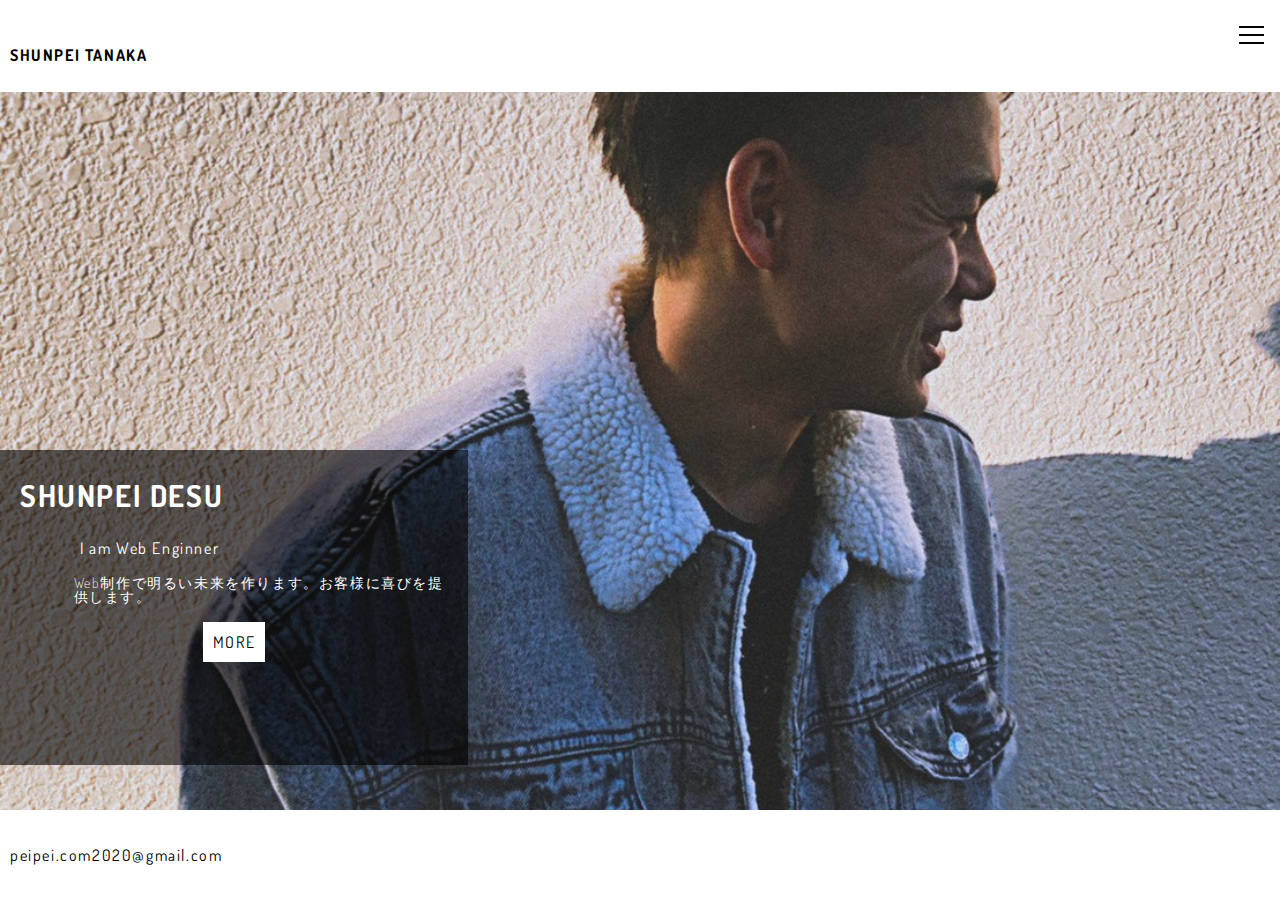
==== index.html @ 49d9c8ca "first commit" ====
<!DOCTYPE html>
<html lang="ja">
<head>
  <meta charset="UTF-8">
  <meta http-equiv="X-UA-Compatible" content="IE=edge">
  <meta name="viewport" content="width=device-width, initial-scale=1.0">
  <title>SHUNPEI TANAKA | TOP</title>
  <link rel="stylesheet" href="css/reset.css">
  <link rel="preconnect" href="https://fonts.gstatic.com">
  <link href="https://fonts.googleapis.com/css2?family=Dosis:wght@200&display=swap" rel="stylesheet">
  <link rel="stylesheet" href="css/style.css">
</head>
<body>
  <header>
    <nav>
      <h2>SHUNPEI TANAKA</h2>
      <ul>
        <a href=""><li>HOME</li></a>
        <a href=""><li>ABOUT</li></a>
        <a href=""><li>WORKS</li></a>
        <a href=""><li>CONTACT</li></a>
      </ul>
      <div class="burger">
        <div class="line1"></div>
        <div class="line2"></div>
        <div class="line3"></div>
      </div>
    </nav>
    <div class="nav-links" id="links">
      <ul>
        <li><a href="page/home.html">HOME</a></li>
        <li><a href="page/home.html#about">ABOUT</a></li>
        <li><a href="page/home.html#works">WORKS</a></li>
        <li><a href="page/home.html#contact">CONTACT</a></li>
      </ul>
    </div>
    <div class="catch">
      <h2>SHUNPEI DESU</h2>
      <p class="intro">I am Web Enginner</p>
      <p class="content">Web制作で明るい未来を作ります。お客様に喜びを提供します。</p>
      <a href="page/home.html">MORE</a>
    </div>
  </header>
  <footer>
    <p>peipei.com2020@gmail.com</p>
  </footer>

  <script src="https://code.jquery.com/jquery-3.5.1.js" integrity="sha256-QWo7LDvxbWT2tbbQ97B53yJnYU3WhH/C8ycbRAkjPDc=" crossorigin="anonymous"></script>
  <script src="js/burger.js"></script>
</body>
</html>
---- css/style.css ----
body{
  font-family: 'Dosis', sans-serif;
  letter-spacing: .1em;
}
body.noscroll{
  overflow: hidden;
}
header{
  background-image: url(../img/shunpei.jpg);
  width: 100%;
  height: 90vh;
  background-size: cover;
  background-position: center;
  background-repeat: no-repeat;
  background-color: rgba(255, 255, 255, .1);
  background-blend-mode: lighten;
}
header h2{
  line-height: 10vh;
}
header nav{
  display: flex;
  justify-content: space-between;
  width: 100%;
  height: 8vh;
  position: fixed;
  top: 0;
  padding: 10px;
  z-index: 8;
  background-color: rgb(255, 255, 255);
}
nav ul {
  display: none;
}
.nav-links{
  position: fixed;
  top: 0;
  right: 0;
  height: 100%;
  background-color: #fff;
  width: 100%;
  transform: translateX(100%);
  transition: transform .5s ease-in;
  z-index: 4;
  
}
.nav-links ul{
  display: flex;
  flex-direction: column;
  width: 60%;
  margin: 50vh auto;
  transform: translateY(-25vh);
  text-align: center;
}
.nav-links li{
  list-style: none;
  margin-top: 40px;
  font-size: 20px;
}
.nav-links a{
  text-decoration: none;
  color: #000;
}
.nav-active{
  transform: translateX(0%);
}
.burger{
  position: fixed;
  right: 10px;
  top: 20px;
  z-index: 8;
}
.burger div{
  width: 25px;
  height: 2px;
  margin: 6px;
  background-color: #000;
  transition: all 0.3s ease;
}
.toggle .line1{
  transform: rotate(-45deg) translate(-5px,6px);
}
.toggle .line2{
  opacity: 0;
}
.toggle .line3{
  transform: rotate(45deg) translate(-5px,-6px);
}
header .catch{
  position: absolute;
  height: 35vh;
  top: 50%;
  text-align: center;
  background-color: rgba(0, 0, 0, .6);
  color: #fff;
}
.catch h2{
  font-size: 30px;
  text-align: left;
  margin-left: 20px;
}
.catch .intro{
  text-align: left;
  margin-left: 80px;
  margin-bottom: 20px;
}
.catch .content{
  font-weight: 100;
  text-align: left;
  width: 80%;
  font-size: 14px;
  margin-left: auto;
  margin-right: 20px;
  margin-bottom: 30px;
}
.catch a{
  background-color: #fff;
  color: #000;
  text-decoration: none;
  padding: 10px;
}
footer{
  height: 10vh;
}
footer p{
  line-height: 10vh;
  margin-left: 10px;
}
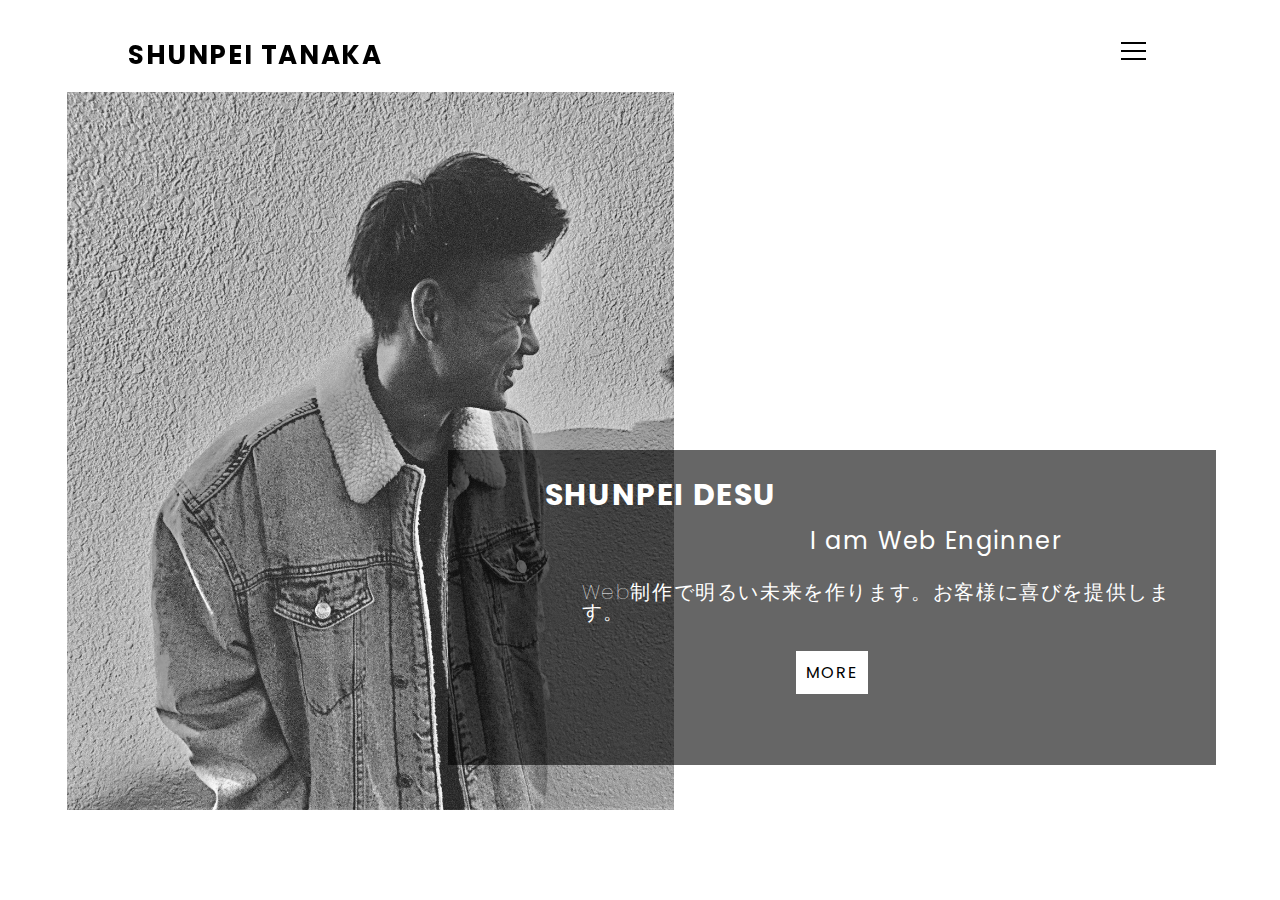
==== commit 02f4be69: "Add files via upload" ====
--- a/index.html
+++ b/index.html
@@ -6,8 +6,9 @@
   <meta name="viewport" content="width=device-width, initial-scale=1.0">
   <title>SHUNPEI TANAKA | TOP</title>
   <link rel="stylesheet" href="css/reset.css">
+  <link rel="stylesheet" href="https://pro.fontawesome.com/releases/v5.10.0/css/all.css" integrity="sha384-AYmEC3Yw5cVb3ZcuHtOA93w35dYTsvhLPVnYs9eStHfGJvOvKxVfELGroGkvsg+p" crossorigin="anonymous"/>
   <link rel="preconnect" href="https://fonts.gstatic.com">
-  <link href="https://fonts.googleapis.com/css2?family=Dosis:wght@200&display=swap" rel="stylesheet">
+  <link href="https://fonts.googleapis.com/css2?family=Noto+Serif+JP:wght@200&family=Poppins:wght@100&display=swap" rel="stylesheet">
   <link rel="stylesheet" href="css/style.css">
 </head>
 <body>
@@ -28,21 +29,21 @@
     </nav>
     <div class="nav-links" id="links">
       <ul>
-        <li><a href="page/home.html">HOME</a></li>
-        <li><a href="page/home.html#about">ABOUT</a></li>
-        <li><a href="page/home.html#works">WORKS</a></li>
-        <li><a href="page/home.html#contact">CONTACT</a></li>
+        <li><a href="page/home.php">HOME</a></li>
+        <li><a href="page/home.php#about">ABOUT</a></li>
+        <li><a href="page/home.php#works">WORKS</a></li>
+        <li><a href="page/home.php#contact">CONTACT</a></li>
       </ul>
     </div>
     <div class="catch">
       <h2>SHUNPEI DESU</h2>
       <p class="intro">I am Web Enginner</p>
       <p class="content">Web制作で明るい未来を作ります。お客様に喜びを提供します。</p>
-      <a href="page/home.html">MORE</a>
+      <a href="page/home.php">MORE</a>
     </div>
   </header>
   <footer>
-    <p>peipei.com2020@gmail.com</p>
+    <a href="https://twitter.com/shunpeihuck2021" target="blank"><i class="fab fa-twitter"></i></a>
   </footer>
 
   <script src="https://code.jquery.com/jquery-3.5.1.js" integrity="sha256-QWo7LDvxbWT2tbbQ97B53yJnYU3WhH/C8ycbRAkjPDc=" crossorigin="anonymous"></script>
--- a/css/style.css
+++ b/css/style.css
@@ -1,5 +1,5 @@
 body{
-  font-family: 'Dosis', sans-serif;
+  font-family: 'Poppins', sans-serif;
   letter-spacing: .1em;
 }
 body.noscroll{
@@ -66,7 +66,7 @@
 }
 .burger{
   position: fixed;
-  right: 10px;
+  right: 20px;
   top: 20px;
   z-index: 8;
 }
@@ -122,7 +122,75 @@
 footer{
   height: 10vh;
 }
-footer p{
+footer a{
   line-height: 10vh;
   margin-left: 10px;
+  color: #000;
+  font-size: 30px;
+}
+
+@media (min-width: 480px) {
+  header{
+    background-size: contain;
+    background-image: url(../img/shunpei-top.jpg);
+  }
+  header h2{
+    position: fixed;
+    left: 10%;
+  }
+  header .catch{
+    left: 50%;
+    transform: translateX(-50%);
+    width: 80%;
+  }
+  .nav-links{
+    width: 40%;
+  }
+  .burger{
+    top: 4%;
+    right: 10%;
+  }
+  .catch .intro{
+    position: relative;
+    top: 25%;
+    right: 20%;
+    text-align: right;
+  }
+  .catch .content{
+    position: relative;
+    top: 28%;
+  }
+  .catch a{
+    position: relative;
+    top: 32%;
+  }
+  footer a{
+    margin-left: 30px;
+  }
+}
+
+@media (min-width: 768px) {
+  header{
+    background-position-x: 10%;
+  }
+  header h2{
+    font-size: 26px;
+  }
+  header nav{
+    width: 90%;
+  }
+  header .catch{
+    width: 60%;
+    transform: translateX(-25%);
+  }
+  .catch h2{
+    font-size: 30px;
+  }
+  .catch .intro{
+    font-size: 24px;
+  }
+  .catch .content{
+    font-size: 20px;
+    font-weight: 100;
+  }
 }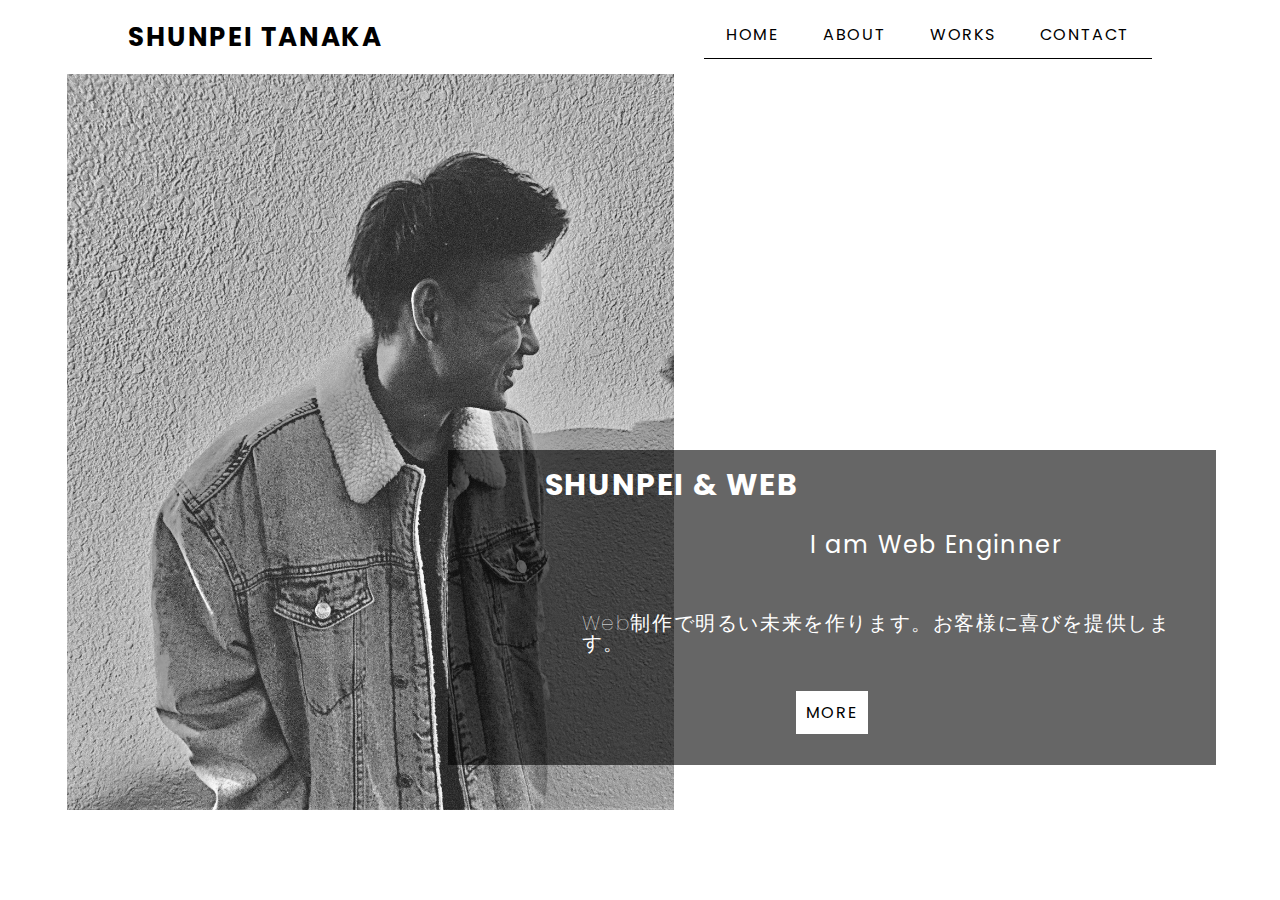
==== commit 2526c1ca: "Add files via upload" ====
--- a/index.html
+++ b/index.html
@@ -17,9 +17,9 @@
       <h2>SHUNPEI TANAKA</h2>
       <ul>
         <a href=""><li>HOME</li></a>
-        <a href=""><li>ABOUT</li></a>
-        <a href=""><li>WORKS</li></a>
-        <a href=""><li>CONTACT</li></a>
+        <a href="page/home.php#about"><li>ABOUT</li></a>
+        <a href="page/home.php#works"><li>WORKS</li></a>
+        <a href="page/home.php#contact"><li>CONTACT</li></a>
       </ul>
       <div class="burger">
         <div class="line1"></div>
@@ -36,7 +36,7 @@
       </ul>
     </div>
     <div class="catch">
-      <h2>SHUNPEI DESU</h2>
+      <h2>SHUNPEI & WEB</h2>
       <p class="intro">I am Web Enginner</p>
       <p class="content">Web制作で明るい未来を作ります。お客様に喜びを提供します。</p>
       <a href="page/home.php">MORE</a>
--- a/css/style.css
+++ b/css/style.css
@@ -15,14 +15,14 @@
   background-color: rgba(255, 255, 255, .1);
   background-blend-mode: lighten;
 }
-header h2{
-  line-height: 10vh;
+nav h2{
+  line-height: 6vh;
 }
 header nav{
   display: flex;
   justify-content: space-between;
   width: 100%;
-  height: 8vh;
+  height: 6vh;
   position: fixed;
   top: 0;
   padding: 10px;
@@ -54,7 +54,7 @@
 }
 .nav-links li{
   list-style: none;
-  margin-top: 40px;
+  margin: 30px auto;
   font-size: 20px;
 }
 .nav-links a{
@@ -93,14 +93,17 @@
   text-align: center;
   background-color: rgba(0, 0, 0, .6);
   color: #fff;
+  
 }
 .catch h2{
   font-size: 30px;
   text-align: left;
   margin-left: 20px;
+  padding-top: 20px;
 }
 .catch .intro{
   text-align: left;
+  padding-top: 20px;
   margin-left: 80px;
   margin-bottom: 20px;
 }
@@ -109,6 +112,7 @@
   text-align: left;
   width: 80%;
   font-size: 14px;
+  padding-top: 20px;
   margin-left: auto;
   margin-right: 20px;
   margin-bottom: 30px;
@@ -120,13 +124,13 @@
   padding: 10px;
 }
 footer{
-  height: 10vh;
+  height: 6vh;
 }
 footer a{
-  line-height: 10vh;
+  line-height: 6vh;
   margin-left: 10px;
   color: #000;
-  font-size: 30px;
+  font-size: 26px;
 }
 
 @media (min-width: 480px) {
@@ -147,18 +151,18 @@
     width: 40%;
   }
   .burger{
-    top: 4%;
+    top: 2.5%;
     right: 10%;
   }
   .catch .intro{
     position: relative;
-    top: 25%;
+    top: 20%;
     right: 20%;
     text-align: right;
   }
   .catch .content{
     position: relative;
-    top: 28%;
+    top: 25%;
   }
   .catch a{
     position: relative;
@@ -177,7 +181,34 @@
     font-size: 26px;
   }
   header nav{
-    width: 90%;
+    width: 100%;
+  }
+  .nav-links{
+    display: none;
+  }
+  .burger{
+    display: none;
+  }
+  nav ul{
+    display: flex;
+    justify-content: space-around;
+    position: fixed;
+    width: 35%;
+    top: 3%;
+    right: 10%;
+    border-bottom: 1px solid #000;
+    text-align: center;
+    padding-bottom: 10px;
+  }
+  nav a{
+    text-decoration: none;
+    color: #000;
+    margin: 0 10px;
+    padding-bottom: 5px;
+  }
+  nav a:hover{
+    padding-bottom: 4px;
+    border-bottom: 1px solid #000; 
   }
   header .catch{
     width: 60%;
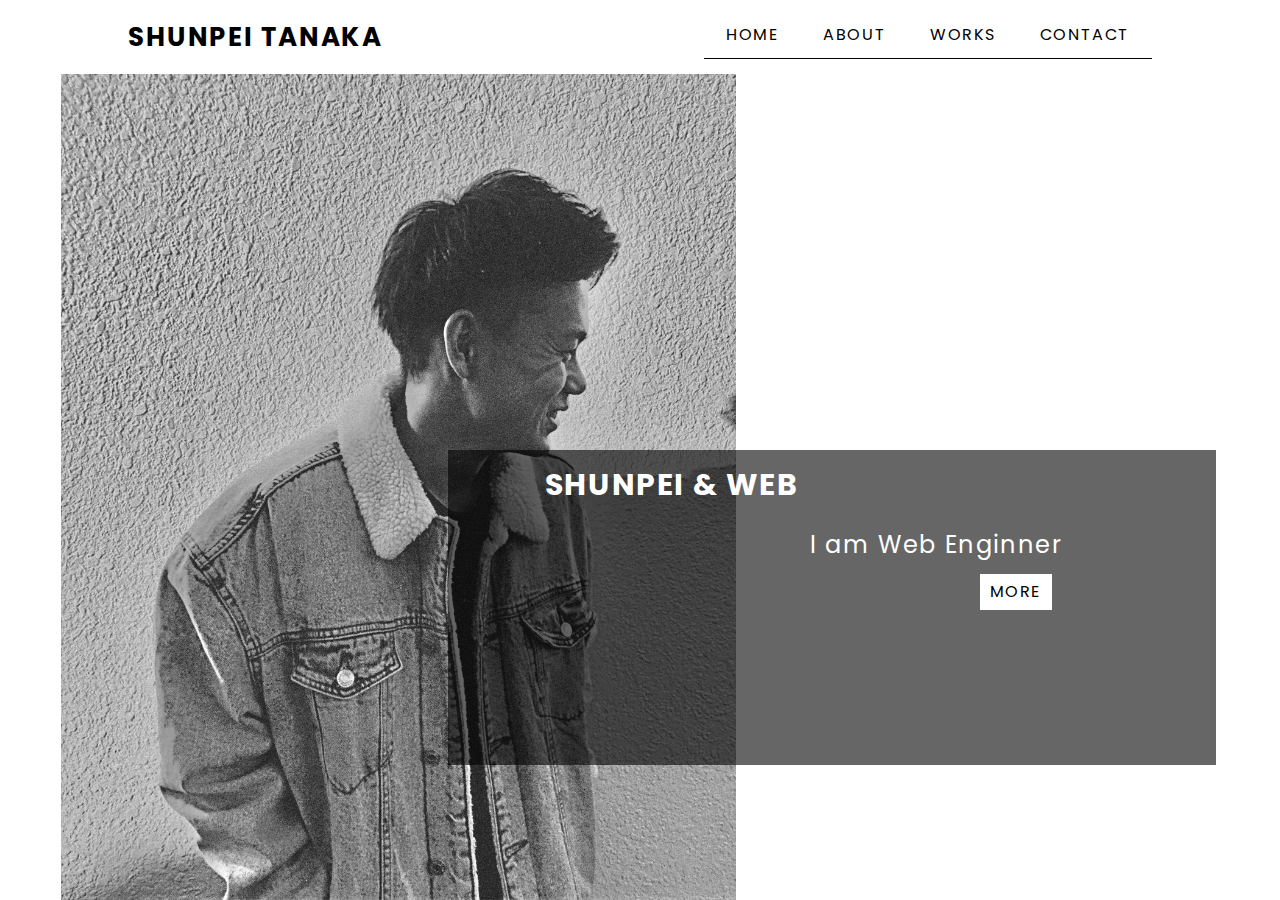
==== commit 399e2cf1: "Add files via upload" ====
--- a/index.html
+++ b/index.html
@@ -17,9 +17,9 @@
       <h2>SHUNPEI TANAKA</h2>
       <ul>
         <a href=""><li>HOME</li></a>
-        <a href="page/home.php#about"><li>ABOUT</li></a>
-        <a href="page/home.php#works"><li>WORKS</li></a>
-        <a href="page/home.php#contact"><li>CONTACT</li></a>
+        <a href="page/home.html#about"><li>ABOUT</li></a>
+        <a href="page/home.html#works"><li>WORKS</li></a>
+        <a href="page/home.html#contact"><li>CONTACT</li></a>
       </ul>
       <div class="burger">
         <div class="line1"></div>
@@ -29,22 +29,24 @@
     </nav>
     <div class="nav-links" id="links">
       <ul>
-        <li><a href="page/home.php">HOME</a></li>
-        <li><a href="page/home.php#about">ABOUT</a></li>
-        <li><a href="page/home.php#works">WORKS</a></li>
-        <li><a href="page/home.php#contact">CONTACT</a></li>
+        <li><a href="page/home.html">HOME</a></li>
+        <li><a href="page/home.html#about">ABOUT</a></li>
+        <li><a href="page/home.html#works">WORKS</a></li>
+        <li><a href="page/home.html#contact">CONTACT</a></li>
       </ul>
     </div>
     <div class="catch">
       <h2>SHUNPEI & WEB</h2>
       <p class="intro">I am Web Enginner</p>
-      <p class="content">Web制作で明るい未来を作ります。お客様に喜びを提供します。</p>
-      <a href="page/home.php">MORE</a>
+      <div class="more">
+        <a href="page/home.html" class="btn">MORE</a>
+        <div>
+          <a href="https://twitter.com/shunpeiweb2021" target="blank"><i class="fab fa-twitter"></i></a>
+          <a href="https://www.instagram.com/peipei_udon/?hl=ja" target="blank"><i class="fab fa-instagram"></i></a>
+        </div>
+      </div>
     </div>
   </header>
-  <footer>
-    <a href="https://twitter.com/shunpeihuck2021" target="blank"><i class="fab fa-twitter"></i></a>
-  </footer>
 
   <script src="https://code.jquery.com/jquery-3.5.1.js" integrity="sha256-QWo7LDvxbWT2tbbQ97B53yJnYU3WhH/C8ycbRAkjPDc=" crossorigin="anonymous"></script>
   <script src="js/burger.js"></script>
--- a/css/style.css
+++ b/css/style.css
@@ -1,24 +1,28 @@
-body{
+body {
   font-family: 'Poppins', sans-serif;
   letter-spacing: .1em;
 }
-body.noscroll{
+
+body.noscroll {
   overflow: hidden;
 }
-header{
+
+header {
   background-image: url(../img/shunpei.jpg);
   width: 100%;
-  height: 90vh;
+  height: 100vh;
   background-size: cover;
   background-position: center;
   background-repeat: no-repeat;
   background-color: rgba(255, 255, 255, .1);
   background-blend-mode: lighten;
 }
-nav h2{
+
+nav h2 {
   line-height: 6vh;
 }
-header nav{
+
+header nav {
   display: flex;
   justify-content: space-between;
   width: 100%;
@@ -29,10 +33,12 @@
   z-index: 8;
   background-color: rgb(255, 255, 255);
 }
+
 nav ul {
   display: none;
 }
-.nav-links{
+
+.nav-links {
   position: fixed;
   top: 0;
   right: 0;
@@ -42,9 +48,10 @@
   transform: translateX(100%);
   transition: transform .5s ease-in;
   z-index: 4;
-  
-}
-.nav-links ul{
+
+}
+
+.nav-links ul {
   display: flex;
   flex-direction: column;
   width: 60%;
@@ -52,144 +59,163 @@
   transform: translateY(-25vh);
   text-align: center;
 }
-.nav-links li{
+
+.nav-links li {
   list-style: none;
   margin: 30px auto;
   font-size: 20px;
 }
-.nav-links a{
+
+.nav-links a {
   text-decoration: none;
   color: #000;
 }
-.nav-active{
+
+.nav-active {
   transform: translateX(0%);
 }
-.burger{
+
+.burger {
   position: fixed;
   right: 20px;
   top: 20px;
   z-index: 8;
 }
-.burger div{
+
+.burger div {
   width: 25px;
   height: 2px;
   margin: 6px;
   background-color: #000;
   transition: all 0.3s ease;
 }
-.toggle .line1{
-  transform: rotate(-45deg) translate(-5px,6px);
-}
-.toggle .line2{
+
+.toggle .line1 {
+  transform: rotate(-45deg) translate(-5px, 6px);
+}
+
+.toggle .line2 {
   opacity: 0;
 }
-.toggle .line3{
-  transform: rotate(45deg) translate(-5px,-6px);
-}
-header .catch{
+
+.toggle .line3 {
+  transform: rotate(45deg) translate(-5px, -6px);
+}
+
+header .catch {
   position: absolute;
   height: 35vh;
+  width: 100%;
   top: 50%;
   text-align: center;
   background-color: rgba(0, 0, 0, .6);
   color: #fff;
-  
-}
-.catch h2{
+
+}
+
+.catch h2 {
   font-size: 30px;
   text-align: left;
   margin-left: 20px;
   padding-top: 20px;
 }
-.catch .intro{
+
+.catch .intro {
   text-align: left;
   padding-top: 20px;
   margin-left: 80px;
   margin-bottom: 20px;
 }
-.catch .content{
-  font-weight: 100;
-  text-align: left;
-  width: 80%;
-  font-size: 14px;
-  padding-top: 20px;
-  margin-left: auto;
-  margin-right: 20px;
-  margin-bottom: 30px;
-}
-.catch a{
+
+.more {
+  display: flex;
+  justify-content: space-around;
+  margin-top: 40px;
+}
+
+.more div a {
+  margin-left: 20px;
+  font-size: 24px;
+  color: #fff;
+}
+
+.catch .btn {
   background-color: #fff;
   color: #000;
   text-decoration: none;
   padding: 10px;
 }
-footer{
-  height: 6vh;
-}
-footer a{
-  line-height: 6vh;
-  margin-left: 10px;
-  color: #000;
-  font-size: 26px;
-}
 
 @media (min-width: 480px) {
-  header{
+  header {
     background-size: contain;
     background-image: url(../img/shunpei-top.jpg);
   }
-  header h2{
+
+  header h2 {
     position: fixed;
     left: 10%;
   }
-  header .catch{
+
+  header .catch {
     left: 50%;
     transform: translateX(-50%);
     width: 80%;
   }
-  .nav-links{
+
+  .nav-links {
     width: 40%;
-  }
-  .burger{
+    border-radius: 30%;
+    border-left: 1px solid #000;
+  }
+
+  .nav-active {
+    transform: translateX(25%);
+  }
+
+  .burger {
     top: 2.5%;
     right: 10%;
   }
-  .catch .intro{
+
+  .more {
+    margin-top: 80px;
+  }
+
+  .more i {
+    font-size: 34px;
+  }
+
+  .catch .intro {
     position: relative;
     top: 20%;
     right: 20%;
     text-align: right;
   }
-  .catch .content{
-    position: relative;
-    top: 25%;
-  }
-  .catch a{
-    position: relative;
-    top: 32%;
-  }
-  footer a{
-    margin-left: 30px;
-  }
 }
 
 @media (min-width: 768px) {
-  header{
+  header {
     background-position-x: 10%;
   }
-  header h2{
+
+  header h2 {
     font-size: 26px;
   }
-  header nav{
+
+  header nav {
     width: 100%;
   }
-  .nav-links{
+
+  .nav-links {
     display: none;
   }
-  .burger{
+
+  .burger {
     display: none;
   }
-  nav ul{
+
+  nav ul {
     display: flex;
     justify-content: space-around;
     position: fixed;
@@ -200,28 +226,33 @@
     text-align: center;
     padding-bottom: 10px;
   }
-  nav a{
+
+  nav a {
     text-decoration: none;
     color: #000;
     margin: 0 10px;
     padding-bottom: 5px;
   }
-  nav a:hover{
+
+  nav a:hover {
     padding-bottom: 4px;
-    border-bottom: 1px solid #000; 
-  }
-  header .catch{
+    border-bottom: 1px solid #000;
+  }
+
+  header .catch {
     width: 60%;
     transform: translateX(-25%);
   }
-  .catch h2{
+
+  .catch h2 {
     font-size: 30px;
   }
-  .catch .intro{
+
+  .more {
+    flex-direction: row-reverse;
+  }
+
+  .catch .intro {
     font-size: 24px;
   }
-  .catch .content{
-    font-size: 20px;
-    font-weight: 100;
-  }
 }